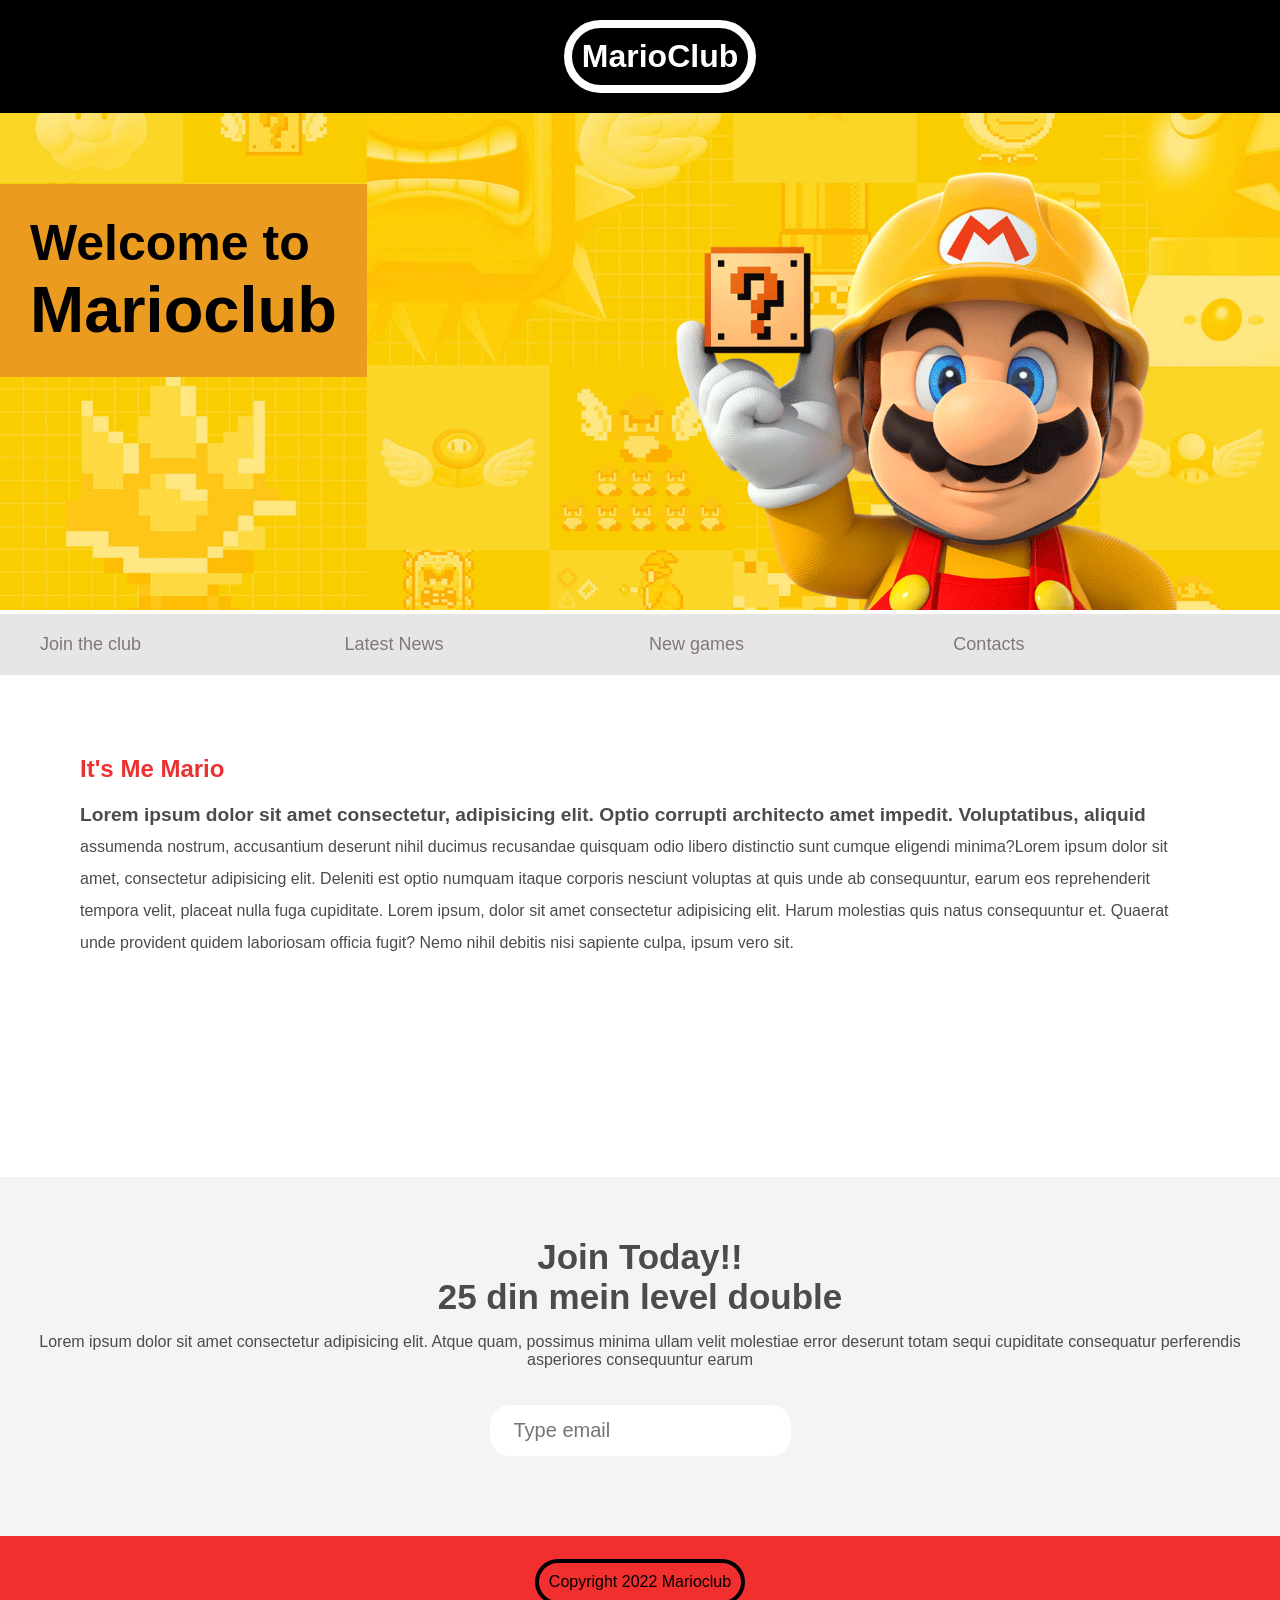
==== index.html @ 3500b646 "Add files via upload" ====
<!DOCTYPE html>
<html>
    <head>
        <meta name="viewport" content="width=device-width,initial-scale=1.0">
        <link rel="stylesheet" href="styles.css">
        <title>Mario Club</title>
    </head>
    <body>
        <header>
            <h1>MarioClub</h1>
        </header>
        <section class="banner">
            <img src="img/banner.png" alt="mario club welcome banner">
            <div class="welcome">
                <h2>Welcome to <br><span>Marioclub</span></h2>
            </div>
        </section>
        <nav class="main-nav">
            <ul>
                <li><a href="join.html" class="join">Join the club</a></li>
                <li><a href="news.html">Latest News</a></li>
                <li><a href="games.html">New games</a></li>
                <li><a href="contacts.html">Contacts</a></li>
            </ul> 
        </nav>
        <main>
            <h2>It's Me Mario</h2>
            <article>
                <p>Lorem ipsum dolor sit amet consectetur, adipisicing elit. Optio corrupti architecto amet impedit. Voluptatibus, aliquid assumenda nostrum, accusantium deserunt nihil ducimus recusandae quisquam odio libero distinctio sunt cumque eligendi minima?Lorem ipsum dolor sit amet, consectetur adipisicing elit. Deleniti est optio numquam itaque corporis nesciunt voluptas at quis unde ab consequuntur, earum eos reprehenderit tempora velit, placeat nulla fuga cupiditate. Lorem ipsum, dolor sit amet consectetur adipisicing elit. Harum molestias quis natus consequuntur et. Quaerat unde provident quidem laboriosam officia fugit? Nemo nihil debitis nisi sapiente culpa, ipsum vero sit.</p>
            </article>
            <ul class="images">
                <li><img src="/5 semanticss/img/thumb-1.png" alt=""></li>
                <li><img src="/5 semanticss/img/thumb-2.png" alt=""></li>
            </ul>
        </main>
        <section class="join">
            <h2>Join Today!! <br>25 din mein level double</h2>
            <p>Lorem ipsum dolor sit amet consectetur adipisicing elit. Atque quam, possimus minima ullam velit molestiae error deserunt totam sequi cupiditate consequatur perferendis asperiores consequuntur earum </p>
            <form >
                <input type="email" name="email" placeholder="Type email" required>
            </form>

        </section>
        <footer>
            <p class="copyright">Copyright 2022 Marioclub</p>
        </footer>
    </body>
</html>
---- styles.css ----
body, ul ,li,h1,h2,a{
    margin: 0;
    padding: 0;
    font-family: Arial;
}
header{
    background-color: black;
    padding: 20px;
    text-align: center;
    
    position: fixed;
    width: 100%;
    z-index: 1;
    top: 0px;
    left: 0px;
}
header h1{
    color: white;
    border:  8px solid white ;
    display: inline-block;
    padding: 10px 10px;
    border-radius: 500px;
}
.banner{
    position: relative;
}
.banner img{
    max-width: 100%;
}
.banner .welcome{
    background-color: #ec9b21;
    color: black;
    position: absolute;
    padding: 30px;
    left: 0px;
    top: 30%;
}
.banner h2{
    font-size: 50px;
}
.banner h2 span{
    font-size: 1.3em;
}
nav{
    background-color: #e7e6e6;
    padding: 20px;
    position: sticky;
    top: 107px;
}
nav ul{
    white-space: nowrap;
    max-width: 1200px;
    margin: 0 auto;
}
nav li{
    width: 25%;
    display: inline-block;
    font-size: 24px;
    
}
.main-nav ul li a{
    text-decoration: none;
    color: #837676;
    
}
nav li a .join{
    color: #f12f2f;

}
main{
    max-width: 100%;
    width: 1200px;
    margin: 80px auto;
    padding: 0 40px;
    box-sizing: border-box;

}
main h2{
    color: #ec3131;
}
main article p{
    line-height: 2em;
    color: #4b4b4b;
}
.images{
    text-align: center;
    margin: 80px 0;
    white-space: nowrap;

}
.images li{
    list-style-type: none;
    display: inline-block;
    width: 40%;
    margin: 20px 5px;
}
.images li img{
    max-width: 100%;
}
section.join{
    text-align: center;
    background-color: #f4f4f4;
    padding: 60px 20px;
    color: #4b4b4b;
}
.join h2{
    font-size: 35px;
}
footer{
    background-color:#f12f2f ;
    text-align: center;
    display: inline-block;
    width: 100%;
    padding: 7px 0;
    
}
footer .copyright{
    color: black;
    border: 4px  solid black ;
    border-radius: 50px;
    display: inline-block;
    padding: 10px 10px;
}
form input{
    margin : 20px 0;
    padding: 10px 20px;
    border: 4px solid white; 
    font-size: 20px;
    border-radius: 20px;
}
/* pseudo class */
nav li a:hover{
    text-decoration:underline;
    color: red;

}
.images li:hover{
    position: relative;
    top: -4px;
}
form input:focus{
    outline: none;
    border: 4px solid black;
}
form input:hover{
    border: 4px solid black;
}
form input:valid{
    border: 4px solid #58ff58;
}
article p::first-line{
    font-weight: bold;
    font-size: 1.2em;
}
p::selection{
    background-color: #ec3131;
}
/* responsive style */
@media screen and (max-width:1400px) {
    .banner .welcome{
        font-size: 60px;
    }
    nav li{
        font-size: 18px;
    }
}
@media screen and (max-width:960px) {
    .banner .welcome h2{
        font-size: 40px;
    }
}
@media screen and (max-width:700px) {
    .banner .welcome {
        position: relative;
        text-align: center;
    }
    .banner .welcome br  {
        display: none;
    }
    
    .banner .welcome h2  {
        font-size: 24px;
    }
    .banner .welcome span   {
        font-size: 1ems;
    }
    .image li{
        width: 100%;
        margin: 20px auto;
        display: block;
    }
}
@media screen and (max-width:556px){
    nav li{
        font-size: 20px;
        display: block;
        width: 100%;
        margin: 12px;

    }
    header{
        position: relative;
    }
    nav {
        top: 0px;
    }
}
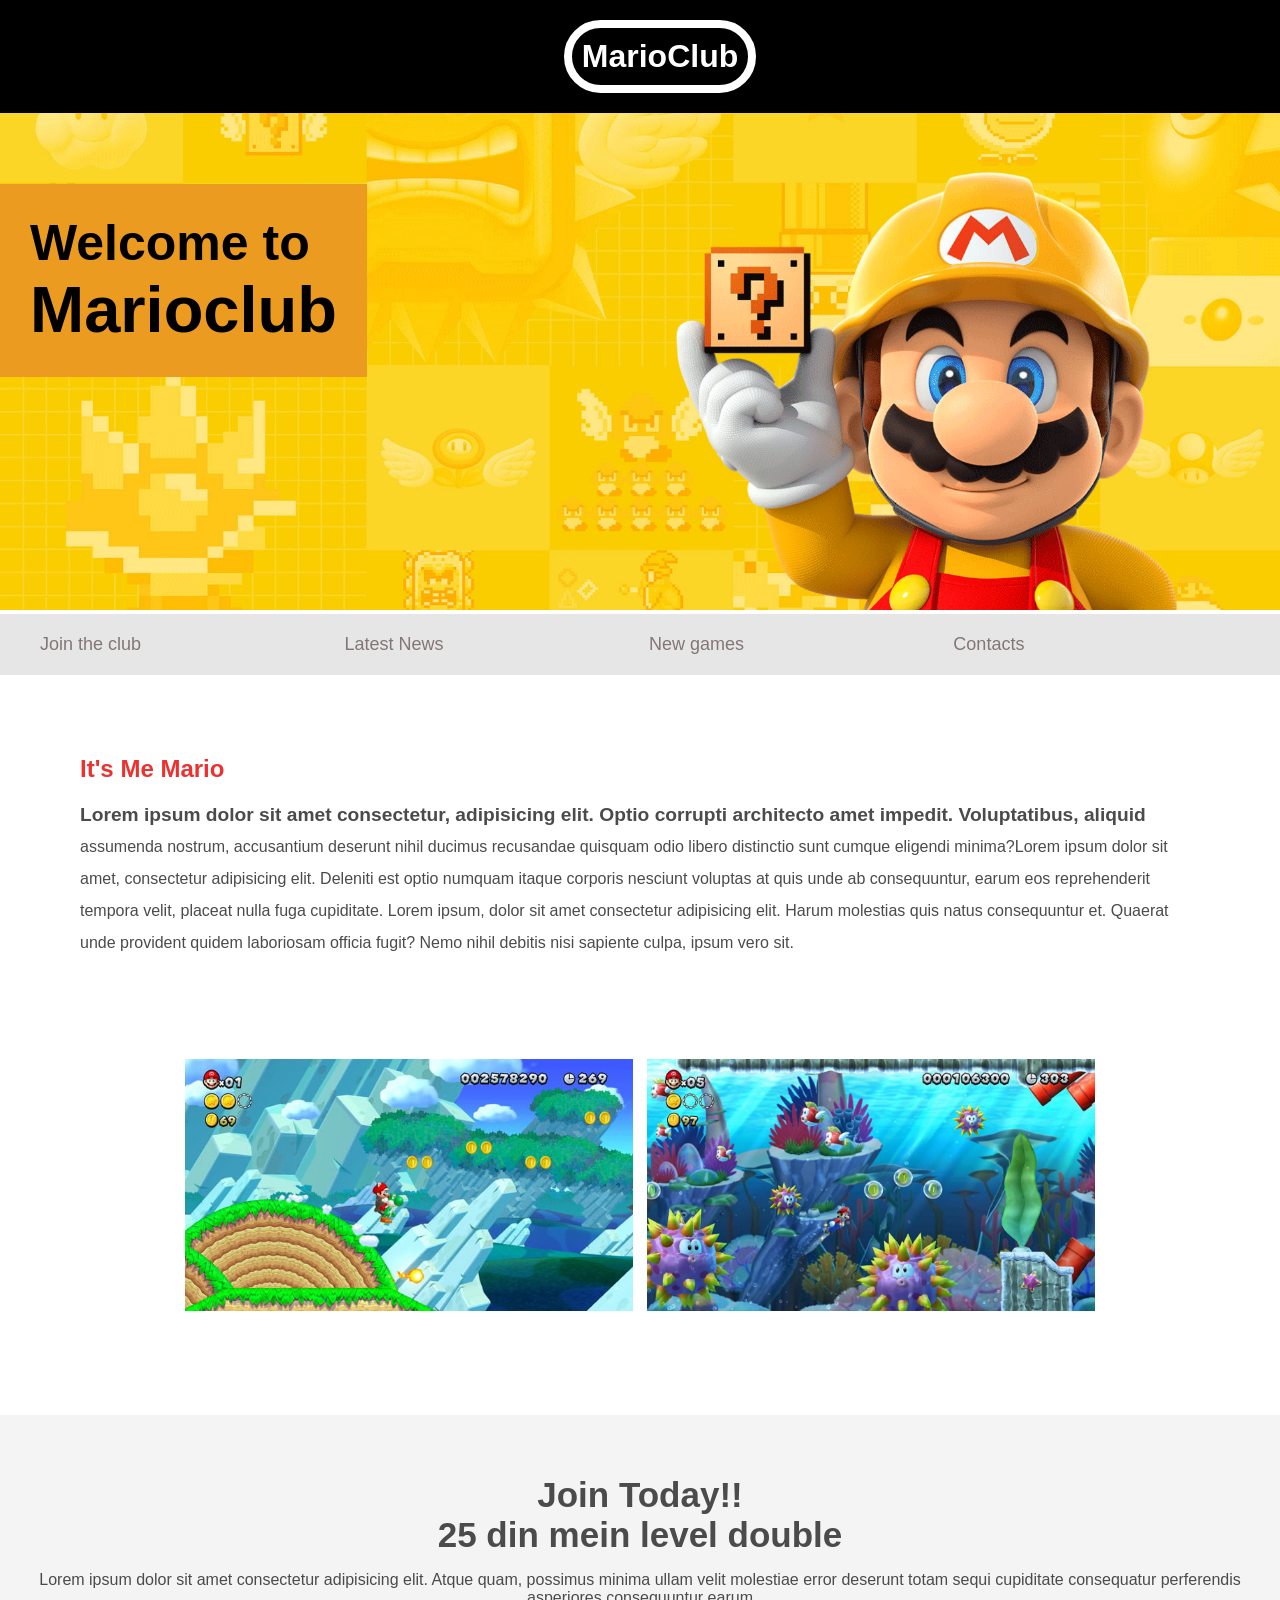
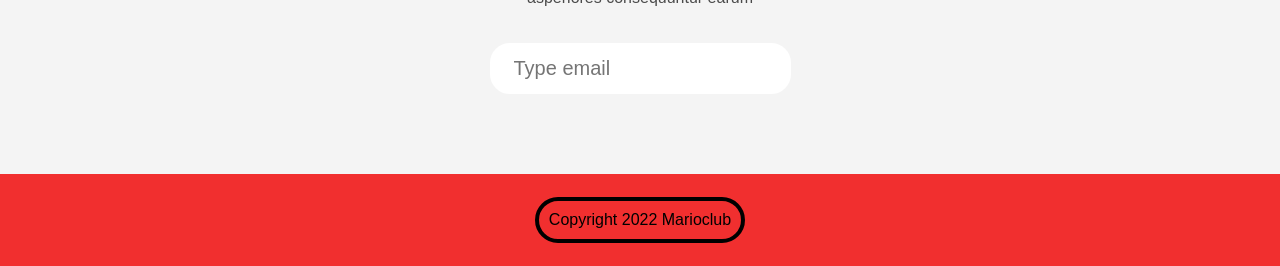
==== commit 154d9b31: "Update index.html" ====
--- a/index.html
+++ b/index.html
@@ -2,7 +2,7 @@
 <html>
     <head>
         <meta name="viewport" content="width=device-width,initial-scale=1.0">
-        <link rel="stylesheet" href="styles.css">
+        <link rel="stylesheet" href="./styles.css">
         <title>Mario Club</title>
     </head>
     <body>
@@ -10,7 +10,7 @@
             <h1>MarioClub</h1>
         </header>
         <section class="banner">
-            <img src="img/banner.png" alt="mario club welcome banner">
+            <img src="./img/banner.png" alt="mario club welcome banner">
             <div class="welcome">
                 <h2>Welcome to <br><span>Marioclub</span></h2>
             </div>
@@ -29,8 +29,8 @@
                 <p>Lorem ipsum dolor sit amet consectetur, adipisicing elit. Optio corrupti architecto amet impedit. Voluptatibus, aliquid assumenda nostrum, accusantium deserunt nihil ducimus recusandae quisquam odio libero distinctio sunt cumque eligendi minima?Lorem ipsum dolor sit amet, consectetur adipisicing elit. Deleniti est optio numquam itaque corporis nesciunt voluptas at quis unde ab consequuntur, earum eos reprehenderit tempora velit, placeat nulla fuga cupiditate. Lorem ipsum, dolor sit amet consectetur adipisicing elit. Harum molestias quis natus consequuntur et. Quaerat unde provident quidem laboriosam officia fugit? Nemo nihil debitis nisi sapiente culpa, ipsum vero sit.</p>
             </article>
             <ul class="images">
-                <li><img src="/5 semanticss/img/thumb-1.png" alt=""></li>
-                <li><img src="/5 semanticss/img/thumb-2.png" alt=""></li>
+                <li><img src="./img/thumb-1.png" alt=""></li>
+                <li><img src="./img/thumb-2.png" alt=""></li>
             </ul>
         </main>
         <section class="join">
@@ -45,4 +45,4 @@
             <p class="copyright">Copyright 2022 Marioclub</p>
         </footer>
     </body>
-</html>+</html>
